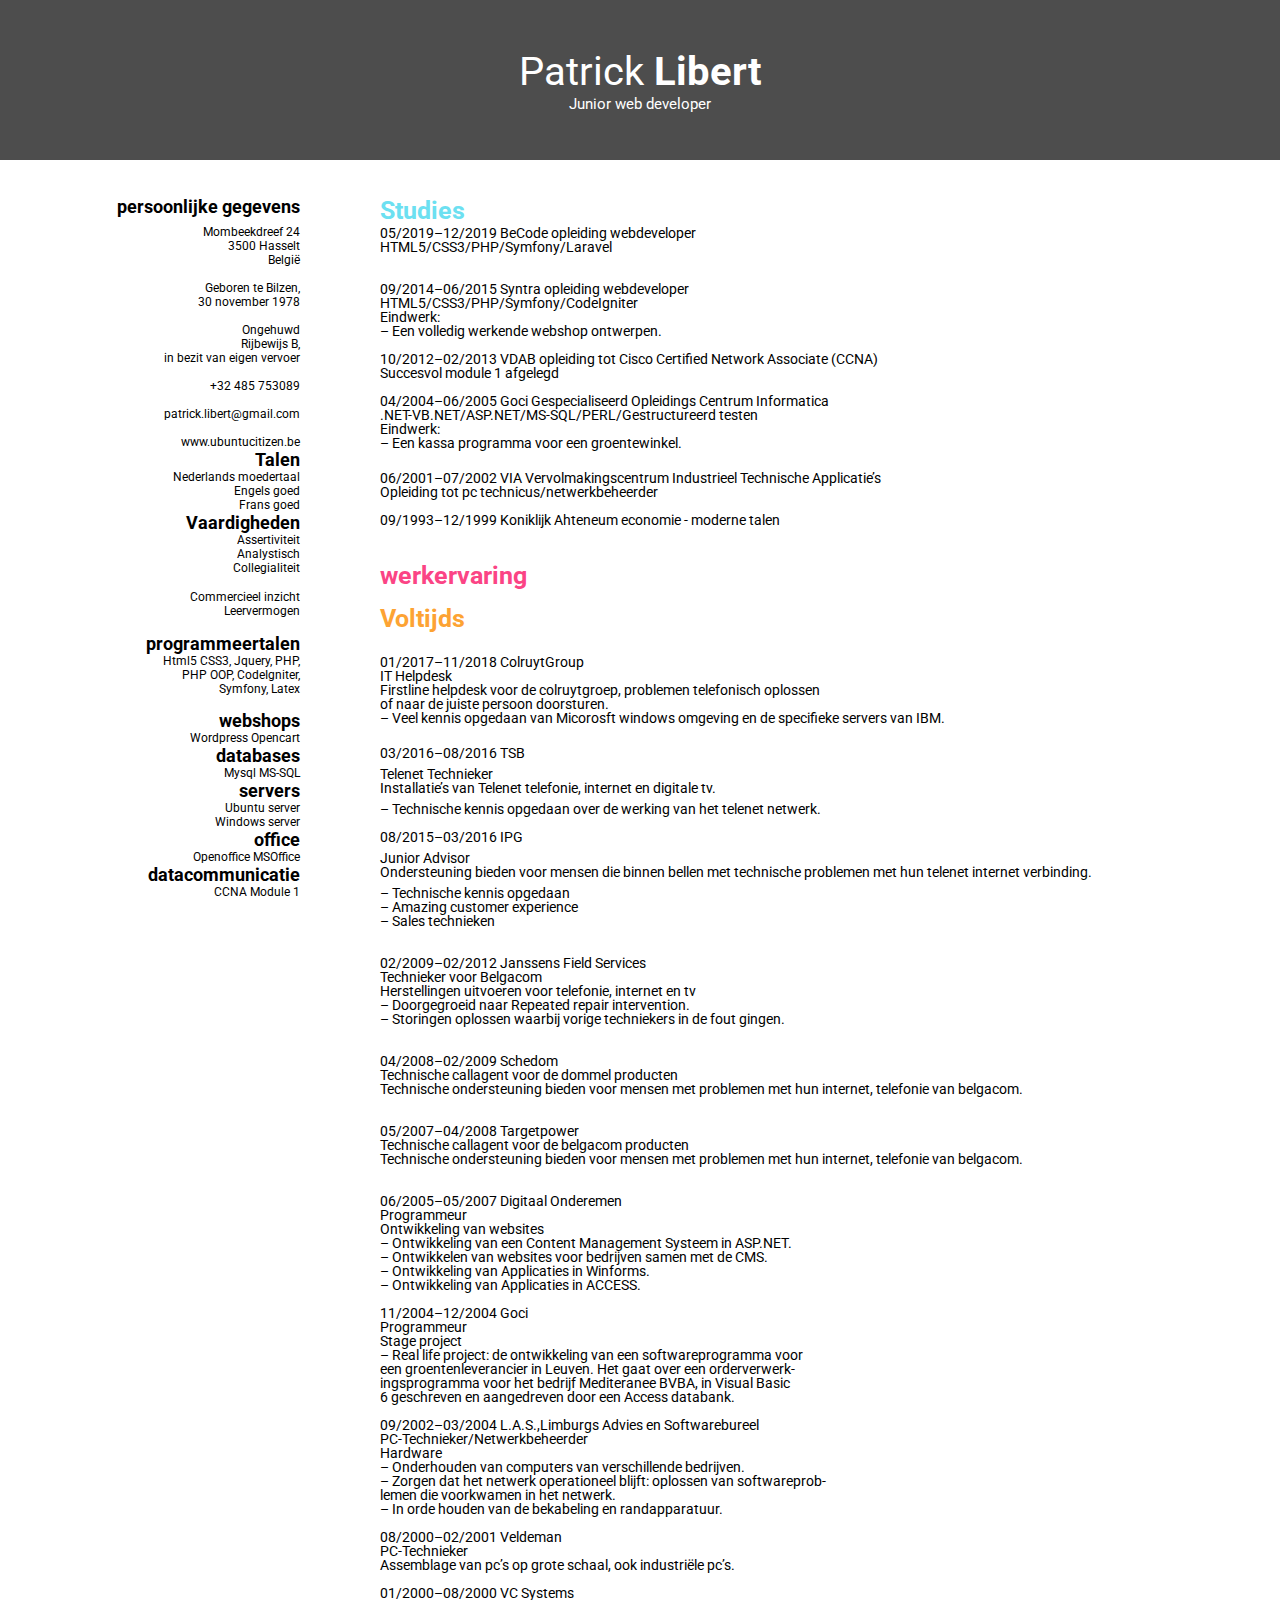
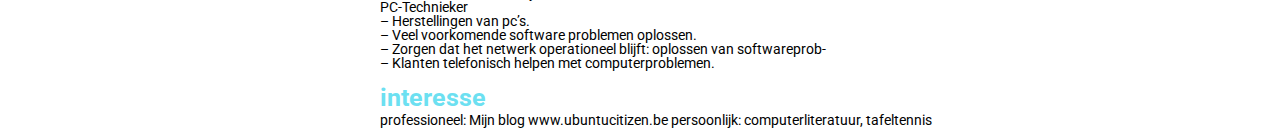
==== cv.html @ faba5cb1 "version1" ====
<!DOCTYPE html>
<html lang="en">
<head>
    <meta charset="UTF-8">
    <meta name="viewport" content="width=device-width, initial-scale=1.0">
    <link rel="stylesheet" media="screen" href="cv.css">
    <title>CV</title>
</head>
<body>
    <header>
       <div class="namee">Patrick <span class="firstnamee">Libert</span></div>
       <div class="jobtitel">Junior web developer</div>
    </header> 
    <br><br>
    <div class="maingrid">
        <div class="persoonlijk">persoonlijke gegevens</div><div class="studies">Studies</div>
        <div class="gegevens">Mombeekdreef 24</div><div class="studiegegevens">05/2019–12/2019 BeCode opleiding webdeveloper</div>
        <div class="gegevens">3500 Hasselt</div><div class="studiegegevens">HTML5/CSS3/PHP/Symfony/Laravel</div>
        <div class="gegevens">België</div><div class="studiegegevens"></div>
        <div class="gegevens"></div><div class="studiegegevens"></div>
        <div class="gegevens">Geboren te Bilzen,</div><div class="studiegegevens">09/2014–06/2015 Syntra opleiding webdeveloper</div>
        <div class="gegevens">30 november 1978</div><div class="studiegegevens">HTML5/CSS3/PHP/Symfony/CodeIgniter</div>
        <div class="gegevens"></div><div class="studiegegevens">Eindwerk:</div>
        <div class="gegevens">Ongehuwd</div><div class="studiegegevens">– Een volledig werkende webshop ontwerpen.</div>
        <div class="gegevens">Rijbewijs B,</div><div class="studiegegevens"></div>
        <div class="gegevens">in bezit van eigen vervoer</div><div class="studiegegevens">10/2012–02/2013 VDAB opleiding tot Cisco Certified Network Associate (CCNA)</div>
        <div class="gegevens"></div><div class="studiegegevens">Succesvol module 1 afgelegd</div>
        <div class="gegevens">+32 485 753089</div><div class="studiegegevens"></div>
        <div class="gegevens"></div><div class="studiegegevens">04/2004–06/2005 Goci Gespecialiseerd Opleidings Centrum Informatica</div>
        <div class="gegevens">patrick.libert@gmail.com</div><div class="studiegegevens">.NET-VB.NET/ASP.NET/MS-SQL/PERL/Gestructureerd testen</div>
        <div class="gegevens"></div><div class="studiegegevens">Eindwerk:</div>
        <div class="gegevens">www.ubuntucitizen.be</div><div class="studiegegevens">– Een kassa programma voor een groentewinkel.</div>
        <div class="persoonlijk">Talen</div><div class="studiegegevens"></div>
        <div class="gegevens">Nederlands moedertaal</div><div class="studiegegevens">06/2001–07/2002 VIA Vervolmakingscentrum Industrieel Technische Applicatie’s</div>
        <div class="gegevens">Engels goed</div><div class="studiegegevens">Opleiding tot pc technicus/netwerkbeheerder</div>
        <div class="gegevens">Frans goed</div><div class="studiegegevens"></div>
        <div class="persoonlijk">Vaardigheden</div><div class="studiegegevens">09/1993–12/1999 Koniklijk Ahteneum economie - moderne talen</div>
        <div class="gegevens">Assertiviteit</div><div class="studiegegevens"></div>
        <div class="gegevens">Analystisch</div><div class="studiegegevens"></div>
        <div class="gegevens">Collegialiteit</div><div class="werk">werkervaring</div>
        <div class="gegevens">Commercieel inzicht</div><div class="studiegegevens"></div>
        <div class="gegevens">Leervermogen</div><div class="voltijds">Voltijds</div>
        <div class="persoonlijk">programmeertalen</div><div class="studiegegevens"></div>
        <div class="gegevens">Html5 CSS3, Jquery, PHP,</div><div class="studiegegevens">01/2017–11/2018 ColruytGroup</div>
        <div class="gegevens">PHP OOP, CodeIgniter,</div><div class="studiegegevens">IT Helpdesk</div>
        <div class="gegevens">Symfony, Latex</div><div class="studiegegevens">Firstline helpdesk voor de colruytgroep, problemen telefonisch oplossen</div>
        <div class="gegevens"></div><div class="studiegegevens">of naar de juiste persoon doorsturen.</div>
        <div class="persoonlijk">webshops</div><div class="studiegegevens">– Veel kennis opgedaan van Micorosft windows omgeving en de specifieke servers van IBM.</div>
        <div class="gegevens">Wordpress Opencart</div><div class="studiegegevens"></div>
        <div class="persoonlijk">databases</div><div class="studiegegevens">03/2016–08/2016 TSB</div>
        <div class="gegevens">Mysql MS-SQL</div><div class="studiegegevens">Telenet Technieker</div>
        <div class="persoonlijk">servers</div><div class="studiegegevens">Installatie’s van Telenet telefonie, internet en digitale tv.</div>
        <div class="gegevens">Ubuntu server</div><div class="studiegegevens">– Technische kennis opgedaan over de werking van het telenet netwerk.</div>
        <div class="gegevens">Windows server</div><div class="studiegegevens"></div>
        <div class="persoonlijk">office</div><div class="studiegegevens">08/2015–03/2016 IPG</div>
        <div class="gegevens">Openoffice MSOffice</div><div class="studiegegevens">Junior Advisor</div>
        <div class="persoonlijk">datacommunicatie</div><div class="studiegegevens">Ondersteuning bieden voor mensen die binnen bellen met technische problemen met hun telenet internet verbinding.</div>
        <div class="gegevens">CCNA Module 1</div><div class="studiegegevens">– Technische kennis opgedaan</div>
        <div class="gegevens"></div><div class="studiegegevens">– Amazing customer experience</div>
        <div class="gegevens"></div><div class="studiegegevens">– Sales technieken</div>
        <div class="gegevens"></div><div class="studiegegevens"></div>
        <div class="gegevens"></div><div class="studiegegevens"></div>
        <div class="gegevens"></div><div class="studiegegevens">02/2009–02/2012 Janssens Field Services</div>
        <div class="gegevens"></div><div class="studiegegevens">Technieker voor Belgacom</div>
        <div class="gegevens"></div><div class="studiegegevens">Herstellingen uitvoeren voor telefonie, internet en tv</div>
        <div class="gegevens"></div><div class="studiegegevens">– Doorgegroeid naar Repeated repair intervention.</div>
        <div class="gegevens"></div><div class="studiegegevens">– Storingen oplossen waarbij vorige techniekers in de fout gingen.</div>
        <div class="gegevens"></div><div class="studiegegevens"></div>
        <div class="gegevens"></div><div class="studiegegevens"></div>
        <div class="gegevens"></div><div class="studiegegevens">04/2008–02/2009 Schedom</div>
        <div class="gegevens"></div><div class="studiegegevens">Technische callagent voor de dommel producten</div>
        <div class="gegevens"></div><div class="studiegegevens">Technische ondersteuning bieden voor mensen met problemen met hun internet, telefonie van belgacom.</div>
        <div class="gegevens"></div><div class="studiegegevens"></div>
        <div class="gegevens"></div><div class="studiegegevens"></div>
        <div class="gegevens"></div><div class="studiegegevens">05/2007–04/2008 Targetpower</div>
        <div class="gegevens"></div><div class="studiegegevens">Technische callagent voor de belgacom producten</div>
        <div class="gegevens"></div><div class="studiegegevens">Technische ondersteuning bieden voor mensen met problemen met hun internet, telefonie van belgacom.</div>
        <div class="gegevens"></div><div class="studiegegevens"></div>
        <div class="gegevens"></div><div class="studiegegevens"></div>
        <div class="gegevens"></div><div class="studiegegevens">06/2005–05/2007 Digitaal Onderemen</div>
        <div class="gegevens"></div><div class="studiegegevens">Programmeur</div>
        <div class="gegevens"></div><div class="studiegegevens">Ontwikkeling van websites</div>
        <div class="gegevens"></div><div class="studiegegevens">– Ontwikkeling van een Content Management Systeem in ASP.NET.</div>
        <div class="gegevens"></div><div class="studiegegevens">– Ontwikkelen van websites voor bedrijven samen met de CMS.</div>
        <div class="gegevens"></div><div class="studiegegevens">– Ontwikkeling van Applicaties in Winforms.</div>

        <div class="gegevens"></div><div class="studiegegevens">– Ontwikkeling van Applicaties in ACCESS.</div>
        <div class="gegevens"></div><div class="studiegegevens"></div>
        <div class="gegevens"></div><div class="studiegegevens">11/2004–12/2004 Goci</div>
        <div class="gegevens"></div><div class="studiegegevens">Programmeur</div>
        <div class="gegevens"></div><div class="studiegegevens">Stage project</div>
        <div class="gegevens"></div><div class="studiegegevens">– Real life project: de ontwikkeling van een softwareprogramma voor</div>
        <div class="gegevens"></div><div class="studiegegevens">een groentenleverancier in Leuven. Het gaat over een orderverwerk-</div>
        <div class="gegevens"></div><div class="studiegegevens">ingsprogramma voor het bedrijf Mediteranee BVBA, in Visual Basic</div>
        <div class="gegevens"></div><div class="studiegegevens">6 geschreven en aangedreven door een Access databank.</div>
        <div class="gegevens"></div><div class="studiegegevens"></div>
        <div class="gegevens"></div><div class="studiegegevens">09/2002–03/2004 L.A.S.,Limburgs Advies en Softwarebureel</div>
        <div class="gegevens"></div><div class="studiegegevens">PC-Technieker/Netwerkbeheerder</div>

        <div class="gegevens"></div><div class="studiegegevens">Hardware</div>
        <div class="gegevens"></div><div class="studiegegevens">– Onderhouden van computers van verschillende bedrijven.</div>
        <div class="gegevens"></div><div class="studiegegevens">– Zorgen dat het netwerk operationeel blijft: oplossen van softwareprob-</div>
        <div class="gegevens"></div><div class="studiegegevens">lemen die voorkwamen in het netwerk.</div>
        <div class="gegevens"></div><div class="studiegegevens">– In orde houden van de bekabeling en randapparatuur.</div>
        <div class="gegevens"></div><div class="studiegegevens"></div>
        <div class="gegevens"></div><div class="studiegegevens">08/2000–02/2001 Veldeman</div>
        <div class="gegevens"></div><div class="studiegegevens">PC-Technieker</div>
        <div class="gegevens"></div><div class="studiegegevens">Assemblage van pc’s op grote schaal, ook industriële pc’s.</div>
        <div class="gegevens"></div><div class="studiegegevens"></div>
        <div class="gegevens"></div><div class="studiegegevens">01/2000–08/2000 VC Systems</div>
        <div class="gegevens"></div><div class="studiegegevens">PC-Technieker</div>

        <div class="gegevens"></div><div class="studiegegevens">– Herstellingen van pc’s.</div>
        <div class="gegevens"></div><div class="studiegegevens">– Veel voorkomende software problemen oplossen.</div>
        <div class="gegevens"></div><div class="studiegegevens">– Zorgen dat het netwerk operationeel blijft: oplossen van softwareprob-</div>
        <div class="gegevens"></div><div class="studiegegevens">– Klanten telefonisch helpen met computerproblemen.</div>
        <div class="gegevens"></div><div class="studiegegevens"></div>
        <div class="gegevens"></div><div class="studies">interesse</div>
        <div class="gegevens"></div><div class="studiegegevens">professioneel: Mijn blog www.ubuntucitizen.be persoonlijk: computerliteratuur, tafeltennis</div>
        


    </div>   

</body>
</html>
---- cv.css ----
@import url("https://fonts.googleapis.com/css?family=Roboto&display=swap");

body {
    margin: 0px;
    padding: 0px;
   
}

header {
    height: 160px;
    width: 100%;
    background-color: #4D4D4D;
    display:flex;
    align-items: center; /* Vertical center alignment */
    justify-content: center; /* Horizontal center alignment */
    flex-flow: column wrap;
}

.namee {
    font-family: 'Roboto', sans-serif;
    font-size: 40px;
    color: white;
    
}

.firstnamee {
    font-weight: bold;
}

.jobtitel {
    font-family: 'Roboto', sans-serif;
    font-size: 15px;
    color: white;
}

.maingrid {
    display: flex;
    flex-direction: row column;
    flex-wrap: wrap;
    
    
    border-color: black;
    justify-content: space-between;

}


.persoonlijk {
    font-family: 'Roboto', sans-serif;
    font-weight: bold;
    font-size: 18px;
    text-align: right;
    width: 300px;
}

.studies {
    font-family: 'Roboto', sans-serif;
    width: 900px;
    font-weight: bold;
    font-size: 25px;
    justify-content: left;
    color: #6CE0F1;
    

}

.werk {
    font-family: 'Roboto', sans-serif;
    width: 900px;
    font-weight: bold;
    font-size: 25px;
    justify-content: left;
    color: #FB4485;
    

}



.voltijds {
    font-family: 'Roboto', sans-serif;
    width: 900px;
    font-weight: bold;
    font-size: 25px;
    justify-content: left;
    color:#FDA333;
}




.gegevens {
    font-family: 'Roboto', sans-serif;
    font-size: 12px;
    text-align: right;
    width: 300px;
}

.studiegegevens {
    font-family: 'Roboto', sans-serif;
    font-size: 14px;
    text-align: left;
    width: 900px;
    height: 14px;
}
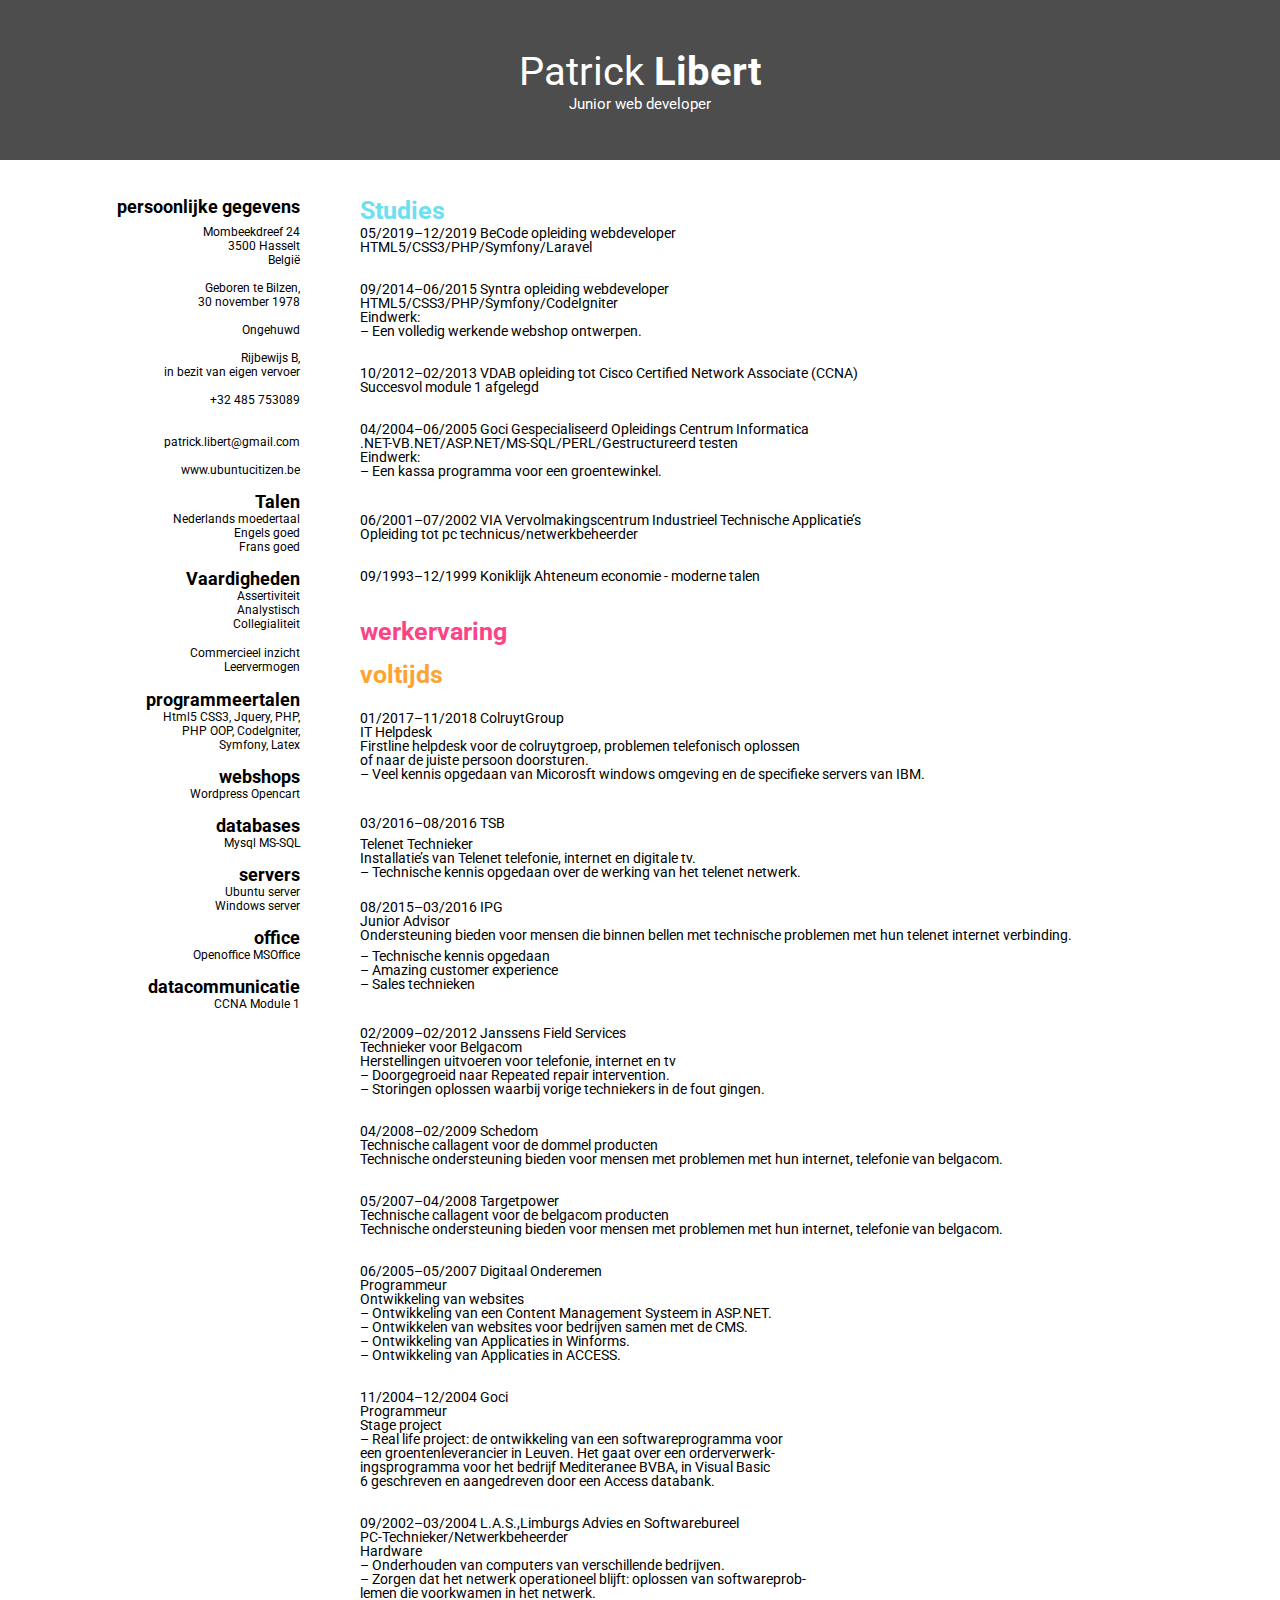
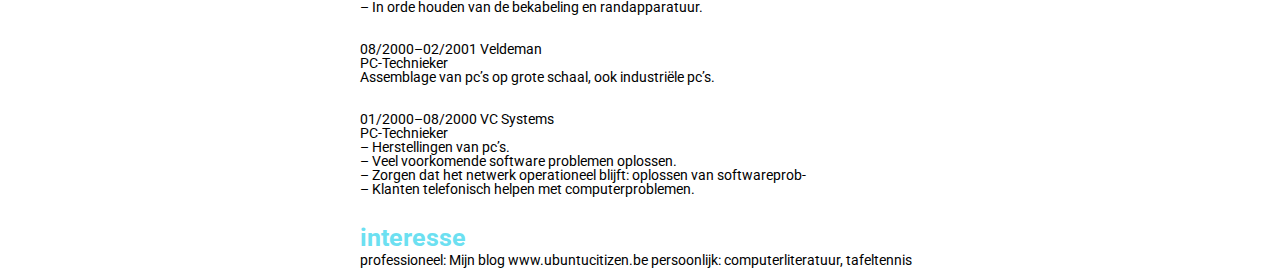
==== commit b2d4b629: "version2" ====
--- a/cv.html
+++ b/cv.html
@@ -13,6 +13,7 @@
     </header> 
     <br><br>
     <div class="maingrid">
+       <div class="gridinsideflex">
         <div class="persoonlijk">persoonlijke gegevens</div><div class="studies">Studies</div>
         <div class="gegevens">Mombeekdreef 24</div><div class="studiegegevens">05/2019–12/2019 BeCode opleiding webdeveloper</div>
         <div class="gegevens">3500 Hasselt</div><div class="studiegegevens">HTML5/CSS3/PHP/Symfony/Laravel</div>
@@ -22,24 +23,28 @@
         <div class="gegevens">30 november 1978</div><div class="studiegegevens">HTML5/CSS3/PHP/Symfony/CodeIgniter</div>
         <div class="gegevens"></div><div class="studiegegevens">Eindwerk:</div>
         <div class="gegevens">Ongehuwd</div><div class="studiegegevens">– Een volledig werkende webshop ontwerpen.</div>
+        <div class="gegevens"></div><div class="studiegegevens"></div>
         <div class="gegevens">Rijbewijs B,</div><div class="studiegegevens"></div>
         <div class="gegevens">in bezit van eigen vervoer</div><div class="studiegegevens">10/2012–02/2013 VDAB opleiding tot Cisco Certified Network Associate (CCNA)</div>
         <div class="gegevens"></div><div class="studiegegevens">Succesvol module 1 afgelegd</div>
         <div class="gegevens">+32 485 753089</div><div class="studiegegevens"></div>
+        <div class="flexxendgegevens"></div><div class="studiegegevens"></div>
         <div class="gegevens"></div><div class="studiegegevens">04/2004–06/2005 Goci Gespecialiseerd Opleidings Centrum Informatica</div>
         <div class="gegevens">patrick.libert@gmail.com</div><div class="studiegegevens">.NET-VB.NET/ASP.NET/MS-SQL/PERL/Gestructureerd testen</div>
         <div class="gegevens"></div><div class="studiegegevens">Eindwerk:</div>
         <div class="gegevens">www.ubuntucitizen.be</div><div class="studiegegevens">– Een kassa programma voor een groentewinkel.</div>
+        <div class="gegevens"></div><div class="studiegegevens"></div>
         <div class="persoonlijk">Talen</div><div class="studiegegevens"></div>
         <div class="gegevens">Nederlands moedertaal</div><div class="studiegegevens">06/2001–07/2002 VIA Vervolmakingscentrum Industrieel Technische Applicatie’s</div>
         <div class="gegevens">Engels goed</div><div class="studiegegevens">Opleiding tot pc technicus/netwerkbeheerder</div>
         <div class="gegevens">Frans goed</div><div class="studiegegevens"></div>
+        <div class="gegevens"></div><div class="studiegegevens"></div>
         <div class="persoonlijk">Vaardigheden</div><div class="studiegegevens">09/1993–12/1999 Koniklijk Ahteneum economie - moderne talen</div>
         <div class="gegevens">Assertiviteit</div><div class="studiegegevens"></div>
         <div class="gegevens">Analystisch</div><div class="studiegegevens"></div>
         <div class="gegevens">Collegialiteit</div><div class="werk">werkervaring</div>
         <div class="gegevens">Commercieel inzicht</div><div class="studiegegevens"></div>
-        <div class="gegevens">Leervermogen</div><div class="voltijds">Voltijds</div>
+        <div class="gegevens">Leervermogen</div><div class="voltijds">voltijds</div>
         <div class="persoonlijk">programmeertalen</div><div class="studiegegevens"></div>
         <div class="gegevens">Html5 CSS3, Jquery, PHP,</div><div class="studiegegevens">01/2017–11/2018 ColruytGroup</div>
         <div class="gegevens">PHP OOP, CodeIgniter,</div><div class="studiegegevens">IT Helpdesk</div>
@@ -47,18 +52,19 @@
         <div class="gegevens"></div><div class="studiegegevens">of naar de juiste persoon doorsturen.</div>
         <div class="persoonlijk">webshops</div><div class="studiegegevens">– Veel kennis opgedaan van Micorosft windows omgeving en de specifieke servers van IBM.</div>
         <div class="gegevens">Wordpress Opencart</div><div class="studiegegevens"></div>
+        <div class="gegevens"></div><div class="studiegegevens"></div>
         <div class="persoonlijk">databases</div><div class="studiegegevens">03/2016–08/2016 TSB</div>
         <div class="gegevens">Mysql MS-SQL</div><div class="studiegegevens">Telenet Technieker</div>
-        <div class="persoonlijk">servers</div><div class="studiegegevens">Installatie’s van Telenet telefonie, internet en digitale tv.</div>
-        <div class="gegevens">Ubuntu server</div><div class="studiegegevens">– Technische kennis opgedaan over de werking van het telenet netwerk.</div>
-        <div class="gegevens">Windows server</div><div class="studiegegevens"></div>
-        <div class="persoonlijk">office</div><div class="studiegegevens">08/2015–03/2016 IPG</div>
-        <div class="gegevens">Openoffice MSOffice</div><div class="studiegegevens">Junior Advisor</div>
-        <div class="persoonlijk">datacommunicatie</div><div class="studiegegevens">Ondersteuning bieden voor mensen die binnen bellen met technische problemen met hun telenet internet verbinding.</div>
-        <div class="gegevens">CCNA Module 1</div><div class="studiegegevens">– Technische kennis opgedaan</div>
+        <div class="gegevens"></div><div class="studiegegevens">Installatie’s van Telenet telefonie, internet en digitale tv.</div>
+        <div class="persoonlijk">servers</div><div class="studiegegevens">– Technische kennis opgedaan over de werking van het telenet netwerk.</div>
+        <div class="gegevens">Ubuntu server</div><div class="studiegegevens"></div>
+        <div class="gegevens">Windows server</div><div class="studiegegevens">08/2015–03/2016 IPG</div>
+        <div class="gegevens"></div><div class="studiegegevens">Junior Advisor</div>
+        <div class="persoonlijk">office</div><div class="studiegegevens">Ondersteuning bieden voor mensen die binnen bellen met technische problemen met hun telenet internet verbinding.</div>
+        <div class="gegevens">Openoffice MSOffice</div><div class="studiegegevens">– Technische kennis opgedaan</div>
         <div class="gegevens"></div><div class="studiegegevens">– Amazing customer experience</div>
-        <div class="gegevens"></div><div class="studiegegevens">– Sales technieken</div>
-        <div class="gegevens"></div><div class="studiegegevens"></div>
+        <div class="persoonlijk">datacommunicatie</div><div class="studiegegevens">– Sales technieken</div>
+        <div class="gegevens">CCNA Module 1</div><div class="studiegegevens"></div>
         <div class="gegevens"></div><div class="studiegegevens"></div>
         <div class="gegevens"></div><div class="studiegegevens">02/2009–02/2012 Janssens Field Services</div>
         <div class="gegevens"></div><div class="studiegegevens">Technieker voor Belgacom</div>
@@ -70,6 +76,7 @@
         <div class="gegevens"></div><div class="studiegegevens">04/2008–02/2009 Schedom</div>
         <div class="gegevens"></div><div class="studiegegevens">Technische callagent voor de dommel producten</div>
         <div class="gegevens"></div><div class="studiegegevens">Technische ondersteuning bieden voor mensen met problemen met hun internet, telefonie van belgacom.</div>
+       
         <div class="gegevens"></div><div class="studiegegevens"></div>
         <div class="gegevens"></div><div class="studiegegevens"></div>
         <div class="gegevens"></div><div class="studiegegevens">05/2007–04/2008 Targetpower</div>
@@ -86,6 +93,7 @@
 
         <div class="gegevens"></div><div class="studiegegevens">– Ontwikkeling van Applicaties in ACCESS.</div>
         <div class="gegevens"></div><div class="studiegegevens"></div>
+        <div class="gegevens"></div><div class="studiegegevens"></div>
         <div class="gegevens"></div><div class="studiegegevens">11/2004–12/2004 Goci</div>
         <div class="gegevens"></div><div class="studiegegevens">Programmeur</div>
         <div class="gegevens"></div><div class="studiegegevens">Stage project</div>
@@ -93,6 +101,7 @@
         <div class="gegevens"></div><div class="studiegegevens">een groentenleverancier in Leuven. Het gaat over een orderverwerk-</div>
         <div class="gegevens"></div><div class="studiegegevens">ingsprogramma voor het bedrijf Mediteranee BVBA, in Visual Basic</div>
         <div class="gegevens"></div><div class="studiegegevens">6 geschreven en aangedreven door een Access databank.</div>
+        <div class="gegevens"></div><div class="studiegegevens"></div>
         <div class="gegevens"></div><div class="studiegegevens"></div>
         <div class="gegevens"></div><div class="studiegegevens">09/2002–03/2004 L.A.S.,Limburgs Advies en Softwarebureel</div>
         <div class="gegevens"></div><div class="studiegegevens">PC-Technieker/Netwerkbeheerder</div>
@@ -103,9 +112,11 @@
         <div class="gegevens"></div><div class="studiegegevens">lemen die voorkwamen in het netwerk.</div>
         <div class="gegevens"></div><div class="studiegegevens">– In orde houden van de bekabeling en randapparatuur.</div>
         <div class="gegevens"></div><div class="studiegegevens"></div>
+        <div class="gegevens"></div><div class="studiegegevens"></div>
         <div class="gegevens"></div><div class="studiegegevens">08/2000–02/2001 Veldeman</div>
         <div class="gegevens"></div><div class="studiegegevens">PC-Technieker</div>
         <div class="gegevens"></div><div class="studiegegevens">Assemblage van pc’s op grote schaal, ook industriële pc’s.</div>
+        <div class="gegevens"></div><div class="studiegegevens"></div>
         <div class="gegevens"></div><div class="studiegegevens"></div>
         <div class="gegevens"></div><div class="studiegegevens">01/2000–08/2000 VC Systems</div>
         <div class="gegevens"></div><div class="studiegegevens">PC-Technieker</div>
@@ -115,11 +126,12 @@
         <div class="gegevens"></div><div class="studiegegevens">– Zorgen dat het netwerk operationeel blijft: oplossen van softwareprob-</div>
         <div class="gegevens"></div><div class="studiegegevens">– Klanten telefonisch helpen met computerproblemen.</div>
         <div class="gegevens"></div><div class="studiegegevens"></div>
+        <div class="gegevens"></div><div class="studiegegevens"></div>
         <div class="gegevens"></div><div class="studies">interesse</div>
         <div class="gegevens"></div><div class="studiegegevens">professioneel: Mijn blog www.ubuntucitizen.be persoonlijk: computerliteratuur, tafeltennis</div>
-        
+        <div class="gegevens"></div><div class="studiegegevens"></div>
 
-
+      </div>
     </div>   
 
 </body>
--- a/cv.css
+++ b/cv.css
@@ -44,6 +44,12 @@
 
 }
 
+.gridinsideflex {
+    display: grid;
+    grid-template-columns: 30% 70%;
+  
+}
+
 
 .persoonlijk {
     font-family: 'Roboto', sans-serif;
@@ -51,6 +57,7 @@
     font-size: 18px;
     text-align: right;
     width: 300px;
+   
 }
 
 .studies {
@@ -71,7 +78,7 @@
     font-size: 25px;
     justify-content: left;
     color: #FB4485;
-    
+   
 
 }
 
@@ -84,6 +91,7 @@
     font-size: 25px;
     justify-content: left;
     color:#FDA333;
+    
 }
 
 
@@ -94,6 +102,7 @@
     font-size: 12px;
     text-align: right;
     width: 300px;
+    
 }
 
 .studiegegevens {
@@ -102,4 +111,20 @@
     text-align: left;
     width: 900px;
     height: 14px;
+   
+}
+
+
+.flexxendgegevens {
+    grid-row-start: 15;
+    grid-row-end: 18;
+   
+    width: 300px;
+    height: 0px;
+}
+
+.flexendstudiegegevens {
+    width: 900px;
+    
+
 }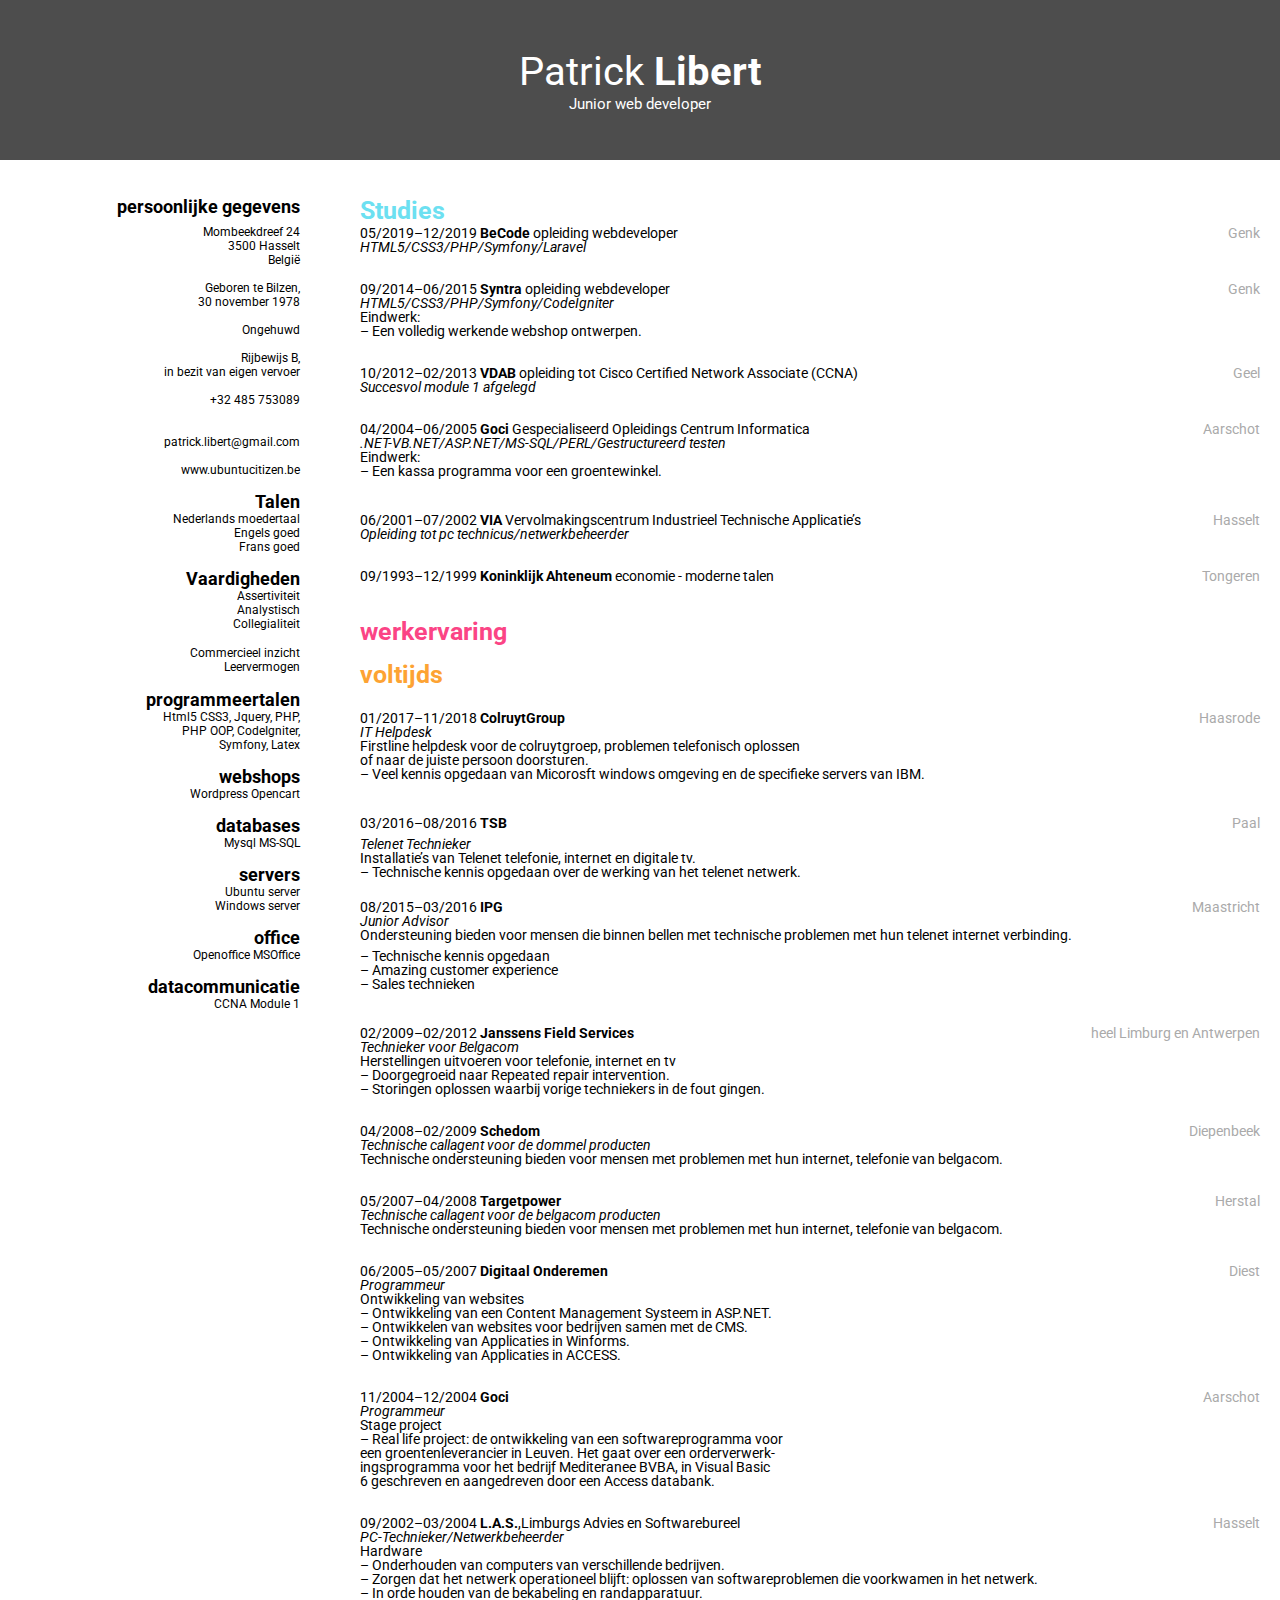
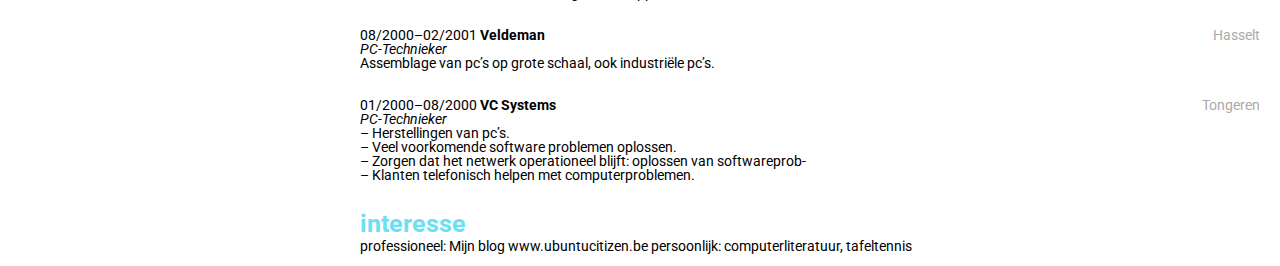
==== commit 2256dcf9: "version2" ====
--- a/cv.html
+++ b/cv.html
@@ -15,77 +15,77 @@
     <div class="maingrid">
        <div class="gridinsideflex">
         <div class="persoonlijk">persoonlijke gegevens</div><div class="studies">Studies</div>
-        <div class="gegevens">Mombeekdreef 24</div><div class="studiegegevens">05/2019–12/2019 BeCode opleiding webdeveloper</div>
-        <div class="gegevens">3500 Hasselt</div><div class="studiegegevens">HTML5/CSS3/PHP/Symfony/Laravel</div>
+        <div class="gegevens">Mombeekdreef 24</div><div class="studiegegevens"><span>05/2019–12/2019 <b>BeCode</b> opleiding webdeveloper</span><span class="locatie">Genk</span></div>
+        <div class="gegevens">3500 Hasselt</div><div class="studiegegevens"><i>HTML5/CSS3/PHP/Symfony/Laravel</i></div>
         <div class="gegevens">België</div><div class="studiegegevens"></div>
         <div class="gegevens"></div><div class="studiegegevens"></div>
-        <div class="gegevens">Geboren te Bilzen,</div><div class="studiegegevens">09/2014–06/2015 Syntra opleiding webdeveloper</div>
-        <div class="gegevens">30 november 1978</div><div class="studiegegevens">HTML5/CSS3/PHP/Symfony/CodeIgniter</div>
+        <div class="gegevens">Geboren te Bilzen,</div><div class="studiegegevens"><span>09/2014–06/2015 <b>Syntra</b> opleiding webdeveloper</span><span class="locatie">Genk</span></div>
+        <div class="gegevens">30 november 1978</div><div class="studiegegevens"><i>HTML5/CSS3/PHP/Symfony/CodeIgniter</i></div>
         <div class="gegevens"></div><div class="studiegegevens">Eindwerk:</div>
         <div class="gegevens">Ongehuwd</div><div class="studiegegevens">– Een volledig werkende webshop ontwerpen.</div>
         <div class="gegevens"></div><div class="studiegegevens"></div>
         <div class="gegevens">Rijbewijs B,</div><div class="studiegegevens"></div>
-        <div class="gegevens">in bezit van eigen vervoer</div><div class="studiegegevens">10/2012–02/2013 VDAB opleiding tot Cisco Certified Network Associate (CCNA)</div>
-        <div class="gegevens"></div><div class="studiegegevens">Succesvol module 1 afgelegd</div>
+        <div class="gegevens">in bezit van eigen vervoer</div><div class="studiegegevens"><span>10/2012–02/2013 <b>VDAB</b> opleiding tot Cisco Certified Network Associate (CCNA)</span><span class="locatie">Geel</span></div>
+        <div class="gegevens"></div><div class="studiegegevens"><i>Succesvol module 1 afgelegd</i></div>
         <div class="gegevens">+32 485 753089</div><div class="studiegegevens"></div>
         <div class="flexxendgegevens"></div><div class="studiegegevens"></div>
-        <div class="gegevens"></div><div class="studiegegevens">04/2004–06/2005 Goci Gespecialiseerd Opleidings Centrum Informatica</div>
-        <div class="gegevens">patrick.libert@gmail.com</div><div class="studiegegevens">.NET-VB.NET/ASP.NET/MS-SQL/PERL/Gestructureerd testen</div>
+        <div class="gegevens"></div><div class="studiegegevens"><span>04/2004–06/2005 <b>Goci</b> Gespecialiseerd Opleidings Centrum Informatica</span><span class="locatie">Aarschot</span></div>
+        <div class="gegevens">patrick.libert@gmail.com</div><div class="studiegegevens"><i>.NET-VB.NET/ASP.NET/MS-SQL/PERL/Gestructureerd testen</i></div>
         <div class="gegevens"></div><div class="studiegegevens">Eindwerk:</div>
         <div class="gegevens">www.ubuntucitizen.be</div><div class="studiegegevens">– Een kassa programma voor een groentewinkel.</div>
         <div class="gegevens"></div><div class="studiegegevens"></div>
         <div class="persoonlijk">Talen</div><div class="studiegegevens"></div>
-        <div class="gegevens">Nederlands moedertaal</div><div class="studiegegevens">06/2001–07/2002 VIA Vervolmakingscentrum Industrieel Technische Applicatie’s</div>
-        <div class="gegevens">Engels goed</div><div class="studiegegevens">Opleiding tot pc technicus/netwerkbeheerder</div>
+        <div class="gegevens">Nederlands moedertaal</div><div class="studiegegevens"><span>06/2001–07/2002 <b>VIA</b> Vervolmakingscentrum Industrieel Technische Applicatie’s</span><span class="locatie">Hasselt</span></div>
+        <div class="gegevens">Engels goed</div><div class="studiegegevens"><i>Opleiding tot pc technicus/netwerkbeheerder</i></div>
         <div class="gegevens">Frans goed</div><div class="studiegegevens"></div>
         <div class="gegevens"></div><div class="studiegegevens"></div>
-        <div class="persoonlijk">Vaardigheden</div><div class="studiegegevens">09/1993–12/1999 Koniklijk Ahteneum economie - moderne talen</div>
+        <div class="persoonlijk">Vaardigheden</div><div class="studiegegevens"><span>09/1993–12/1999 <b>Koninklijk Ahteneum</b> economie - moderne talen</span><span class="locatie">Tongeren</span></div>
         <div class="gegevens">Assertiviteit</div><div class="studiegegevens"></div>
         <div class="gegevens">Analystisch</div><div class="studiegegevens"></div>
         <div class="gegevens">Collegialiteit</div><div class="werk">werkervaring</div>
         <div class="gegevens">Commercieel inzicht</div><div class="studiegegevens"></div>
         <div class="gegevens">Leervermogen</div><div class="voltijds">voltijds</div>
         <div class="persoonlijk">programmeertalen</div><div class="studiegegevens"></div>
-        <div class="gegevens">Html5 CSS3, Jquery, PHP,</div><div class="studiegegevens">01/2017–11/2018 ColruytGroup</div>
-        <div class="gegevens">PHP OOP, CodeIgniter,</div><div class="studiegegevens">IT Helpdesk</div>
+        <div class="gegevens">Html5 CSS3, Jquery, PHP,</div><div class="studiegegevens"><span>01/2017–11/2018 <b>ColruytGroup</b></span><span class="locatie">Haasrode</span></div>
+        <div class="gegevens">PHP OOP, CodeIgniter,</div><div class="studiegegevens"><i>IT Helpdesk</i></div>
         <div class="gegevens">Symfony, Latex</div><div class="studiegegevens">Firstline helpdesk voor de colruytgroep, problemen telefonisch oplossen</div>
         <div class="gegevens"></div><div class="studiegegevens">of naar de juiste persoon doorsturen.</div>
         <div class="persoonlijk">webshops</div><div class="studiegegevens">– Veel kennis opgedaan van Micorosft windows omgeving en de specifieke servers van IBM.</div>
         <div class="gegevens">Wordpress Opencart</div><div class="studiegegevens"></div>
         <div class="gegevens"></div><div class="studiegegevens"></div>
-        <div class="persoonlijk">databases</div><div class="studiegegevens">03/2016–08/2016 TSB</div>
-        <div class="gegevens">Mysql MS-SQL</div><div class="studiegegevens">Telenet Technieker</div>
+        <div class="persoonlijk">databases</div><div class="studiegegevens"><span>03/2016–08/2016 <b>TSB</b></span><span class="locatie">Paal</span></div>
+        <div class="gegevens">Mysql MS-SQL</div><div class="studiegegevens"><i>Telenet Technieker</i></div>
         <div class="gegevens"></div><div class="studiegegevens">Installatie’s van Telenet telefonie, internet en digitale tv.</div>
         <div class="persoonlijk">servers</div><div class="studiegegevens">– Technische kennis opgedaan over de werking van het telenet netwerk.</div>
         <div class="gegevens">Ubuntu server</div><div class="studiegegevens"></div>
-        <div class="gegevens">Windows server</div><div class="studiegegevens">08/2015–03/2016 IPG</div>
-        <div class="gegevens"></div><div class="studiegegevens">Junior Advisor</div>
+        <div class="gegevens">Windows server</div><div class="studiegegevens"><span>08/2015–03/2016 <b>IPG</b></span><span class="locatie">Maastricht</span></div>
+        <div class="gegevens"></div><div class="studiegegevens"><i>Junior Advisor</i></div>
         <div class="persoonlijk">office</div><div class="studiegegevens">Ondersteuning bieden voor mensen die binnen bellen met technische problemen met hun telenet internet verbinding.</div>
         <div class="gegevens">Openoffice MSOffice</div><div class="studiegegevens">– Technische kennis opgedaan</div>
         <div class="gegevens"></div><div class="studiegegevens">– Amazing customer experience</div>
         <div class="persoonlijk">datacommunicatie</div><div class="studiegegevens">– Sales technieken</div>
         <div class="gegevens">CCNA Module 1</div><div class="studiegegevens"></div>
         <div class="gegevens"></div><div class="studiegegevens"></div>
-        <div class="gegevens"></div><div class="studiegegevens">02/2009–02/2012 Janssens Field Services</div>
-        <div class="gegevens"></div><div class="studiegegevens">Technieker voor Belgacom</div>
+        <div class="gegevens"></div><div class="studiegegevens"><span>02/2009–02/2012 <b>Janssens Field Services</b></span><span class="locatie">heel Limburg en Antwerpen</span></div>
+        <div class="gegevens"></div><div class="studiegegevens"><i>Technieker voor Belgacom</i></div>
         <div class="gegevens"></div><div class="studiegegevens">Herstellingen uitvoeren voor telefonie, internet en tv</div>
         <div class="gegevens"></div><div class="studiegegevens">– Doorgegroeid naar Repeated repair intervention.</div>
         <div class="gegevens"></div><div class="studiegegevens">– Storingen oplossen waarbij vorige techniekers in de fout gingen.</div>
         <div class="gegevens"></div><div class="studiegegevens"></div>
         <div class="gegevens"></div><div class="studiegegevens"></div>
-        <div class="gegevens"></div><div class="studiegegevens">04/2008–02/2009 Schedom</div>
-        <div class="gegevens"></div><div class="studiegegevens">Technische callagent voor de dommel producten</div>
+        <div class="gegevens"></div><div class="studiegegevens"><span>04/2008–02/2009 <b>Schedom</b></span><span class="locatie">Diepenbeek</span></div>
+        <div class="gegevens"></div><div class="studiegegevens"><i>Technische callagent voor de dommel producten</i></div>
         <div class="gegevens"></div><div class="studiegegevens">Technische ondersteuning bieden voor mensen met problemen met hun internet, telefonie van belgacom.</div>
        
         <div class="gegevens"></div><div class="studiegegevens"></div>
         <div class="gegevens"></div><div class="studiegegevens"></div>
-        <div class="gegevens"></div><div class="studiegegevens">05/2007–04/2008 Targetpower</div>
-        <div class="gegevens"></div><div class="studiegegevens">Technische callagent voor de belgacom producten</div>
+        <div class="gegevens"></div><div class="studiegegevens"><span>05/2007–04/2008 <b>Targetpower</b></span><span class="locatie">Herstal</span></div>
+        <div class="gegevens"></div><div class="studiegegevens"><i>Technische callagent voor de belgacom producten</i></div>
         <div class="gegevens"></div><div class="studiegegevens">Technische ondersteuning bieden voor mensen met problemen met hun internet, telefonie van belgacom.</div>
         <div class="gegevens"></div><div class="studiegegevens"></div>
         <div class="gegevens"></div><div class="studiegegevens"></div>
-        <div class="gegevens"></div><div class="studiegegevens">06/2005–05/2007 Digitaal Onderemen</div>
-        <div class="gegevens"></div><div class="studiegegevens">Programmeur</div>
+        <div class="gegevens"></div><div class="studiegegevens"><span>06/2005–05/2007 <b>Digitaal Onderemen</b></span><span class="locatie">Diest</span></div>
+        <div class="gegevens"></div><div class="studiegegevens"><i>Programmeur</i></div>
         <div class="gegevens"></div><div class="studiegegevens">Ontwikkeling van websites</div>
         <div class="gegevens"></div><div class="studiegegevens">– Ontwikkeling van een Content Management Systeem in ASP.NET.</div>
         <div class="gegevens"></div><div class="studiegegevens">– Ontwikkelen van websites voor bedrijven samen met de CMS.</div>
@@ -94,8 +94,8 @@
         <div class="gegevens"></div><div class="studiegegevens">– Ontwikkeling van Applicaties in ACCESS.</div>
         <div class="gegevens"></div><div class="studiegegevens"></div>
         <div class="gegevens"></div><div class="studiegegevens"></div>
-        <div class="gegevens"></div><div class="studiegegevens">11/2004–12/2004 Goci</div>
-        <div class="gegevens"></div><div class="studiegegevens">Programmeur</div>
+        <div class="gegevens"></div><div class="studiegegevens"><span>11/2004–12/2004 <b>Goci</b></span><span class="locatie">Aarschot</span></div>
+        <div class="gegevens"></div><div class="studiegegevens"><i>Programmeur</i></div>
         <div class="gegevens"></div><div class="studiegegevens">Stage project</div>
         <div class="gegevens"></div><div class="studiegegevens">– Real life project: de ontwikkeling van een softwareprogramma voor</div>
         <div class="gegevens"></div><div class="studiegegevens">een groentenleverancier in Leuven. Het gaat over een orderverwerk-</div>
@@ -103,23 +103,22 @@
         <div class="gegevens"></div><div class="studiegegevens">6 geschreven en aangedreven door een Access databank.</div>
         <div class="gegevens"></div><div class="studiegegevens"></div>
         <div class="gegevens"></div><div class="studiegegevens"></div>
-        <div class="gegevens"></div><div class="studiegegevens">09/2002–03/2004 L.A.S.,Limburgs Advies en Softwarebureel</div>
-        <div class="gegevens"></div><div class="studiegegevens">PC-Technieker/Netwerkbeheerder</div>
+        <div class="gegevens"></div><div class="studiegegevens"><span>09/2002–03/2004 <b>L.A.S.</b>,Limburgs Advies en Softwarebureel</span><span class="locatie">Hasselt</span></div>
+        <div class="gegevens"></div><div class="studiegegevens"><i>PC-Technieker/Netwerkbeheerder</i></div>
 
         <div class="gegevens"></div><div class="studiegegevens">Hardware</div>
         <div class="gegevens"></div><div class="studiegegevens">– Onderhouden van computers van verschillende bedrijven.</div>
-        <div class="gegevens"></div><div class="studiegegevens">– Zorgen dat het netwerk operationeel blijft: oplossen van softwareprob-</div>
-        <div class="gegevens"></div><div class="studiegegevens">lemen die voorkwamen in het netwerk.</div>
+        <div class="gegevens"></div><div class="studiegegevens">– Zorgen dat het netwerk operationeel blijft: oplossen van softwareproblemen die voorkwamen in het netwerk.</div>
         <div class="gegevens"></div><div class="studiegegevens">– In orde houden van de bekabeling en randapparatuur.</div>
         <div class="gegevens"></div><div class="studiegegevens"></div>
         <div class="gegevens"></div><div class="studiegegevens"></div>
-        <div class="gegevens"></div><div class="studiegegevens">08/2000–02/2001 Veldeman</div>
-        <div class="gegevens"></div><div class="studiegegevens">PC-Technieker</div>
+        <div class="gegevens"></div><div class="studiegegevens"><span>08/2000–02/2001 <b>Veldeman</b></span><span class="locatie">Hasselt</span></div>
+        <div class="gegevens"></div><div class="studiegegevens"><i>PC-Technieker</i></div>
         <div class="gegevens"></div><div class="studiegegevens">Assemblage van pc’s op grote schaal, ook industriële pc’s.</div>
         <div class="gegevens"></div><div class="studiegegevens"></div>
         <div class="gegevens"></div><div class="studiegegevens"></div>
-        <div class="gegevens"></div><div class="studiegegevens">01/2000–08/2000 VC Systems</div>
-        <div class="gegevens"></div><div class="studiegegevens">PC-Technieker</div>
+        <div class="gegevens"></div><div class="studiegegevens"><span>01/2000–08/2000 <b>VC Systems</b></span><span class="locatie">Tongeren</span></div>
+        <div class="gegevens"></div><div class="studiegegevens"><i>PC-Technieker</i></div>
 
         <div class="gegevens"></div><div class="studiegegevens">– Herstellingen van pc’s.</div>
         <div class="gegevens"></div><div class="studiegegevens">– Veel voorkomende software problemen oplossen.</div>
--- a/cv.css
+++ b/cv.css
@@ -106,11 +106,17 @@
 }
 
 .studiegegevens {
+    display: flex;
+    flex-direction: row;
     font-family: 'Roboto', sans-serif;
     font-size: 14px;
     text-align: left;
     width: 900px;
     height: 14px;
+   
+    justify-content: space-between;
+    
+    
    
 }
 
@@ -127,4 +133,14 @@
     width: 900px;
     
 
+}
+
+.locatie {
+  
+    text-align: right;
+    
+    color: #AAAAAA;
+    
+    justify-content: flex-end
+   
 }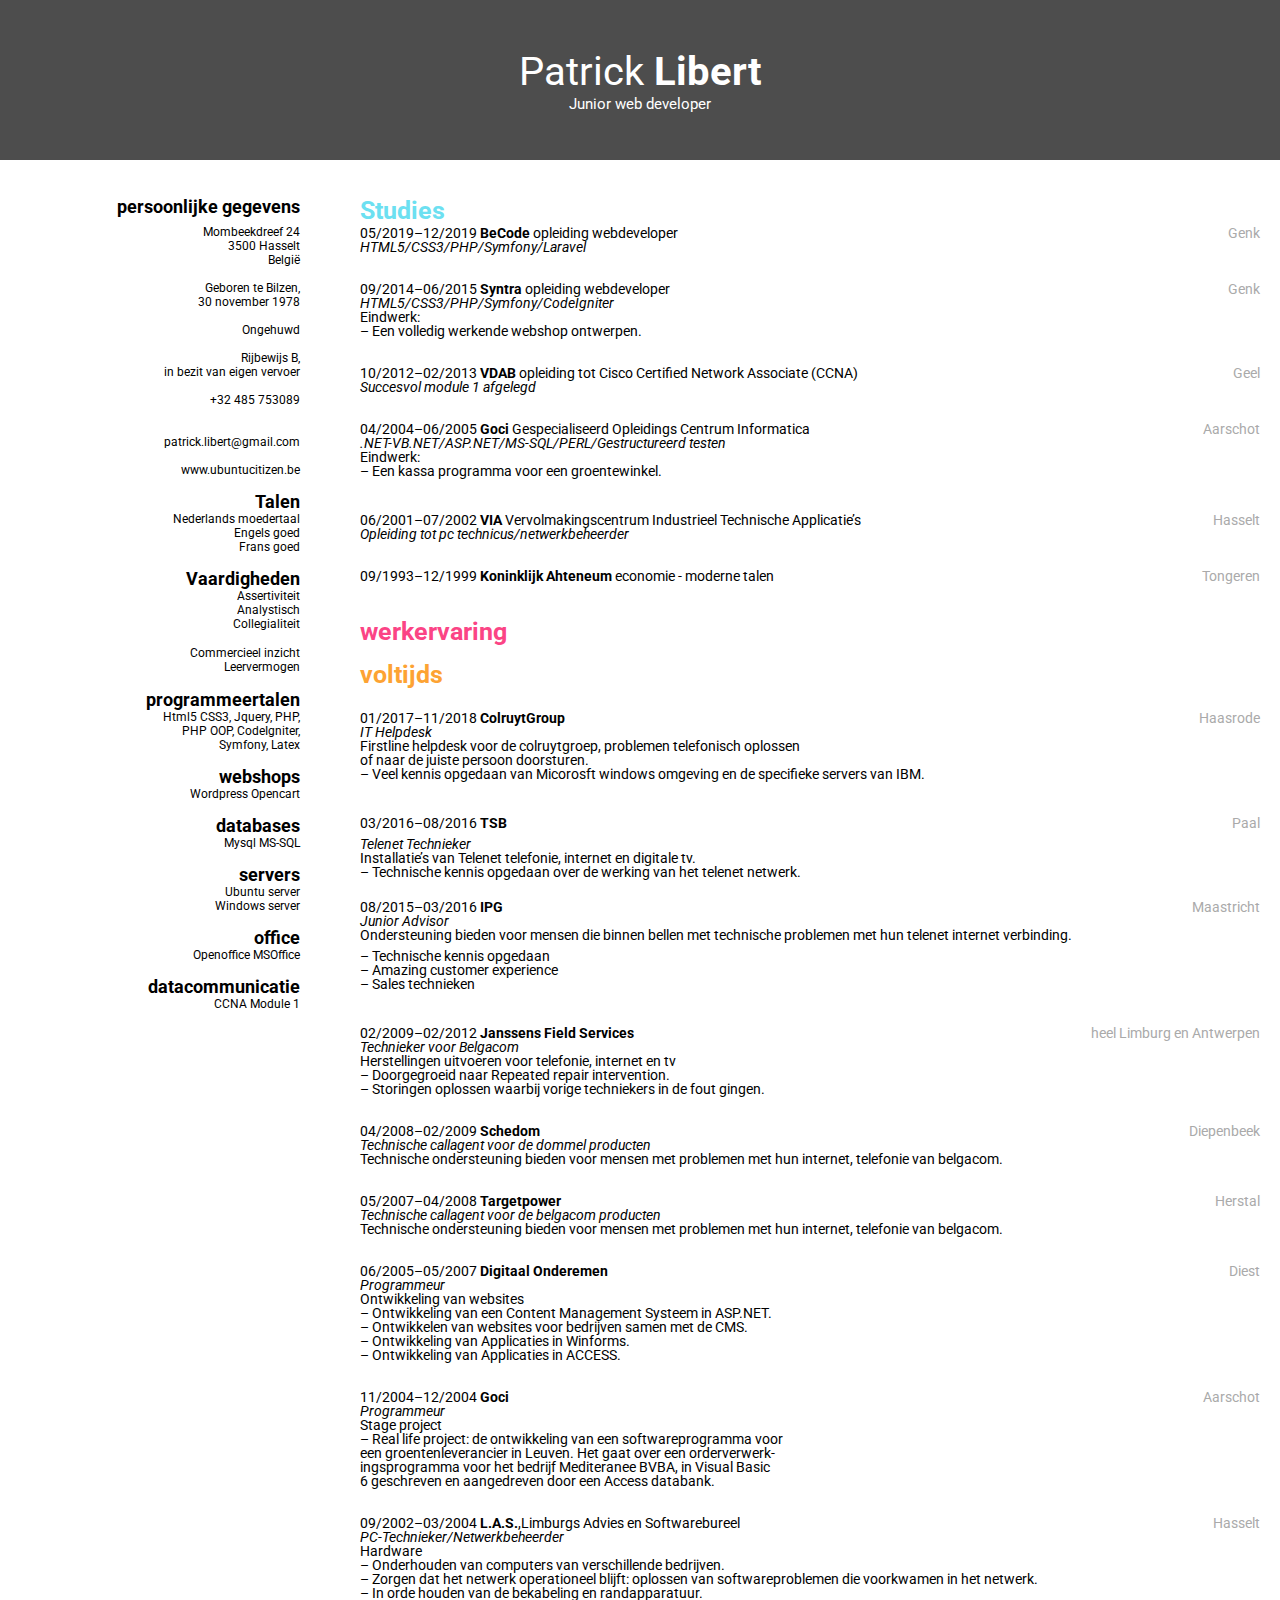
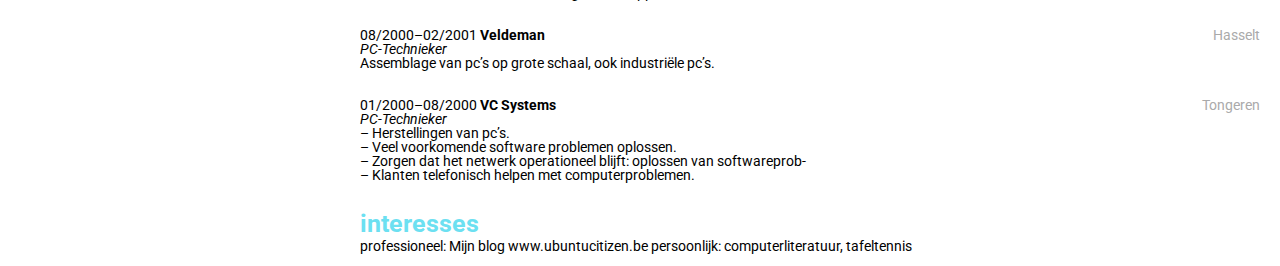
==== commit fdb83dc7: "finalversion" ====
--- a/cv.html
+++ b/cv.html
@@ -126,7 +126,7 @@
         <div class="gegevens"></div><div class="studiegegevens">– Klanten telefonisch helpen met computerproblemen.</div>
         <div class="gegevens"></div><div class="studiegegevens"></div>
         <div class="gegevens"></div><div class="studiegegevens"></div>
-        <div class="gegevens"></div><div class="studies">interesse</div>
+        <div class="gegevens"></div><div class="studies">interesses</div>
         <div class="gegevens"></div><div class="studiegegevens">professioneel: Mijn blog www.ubuntucitizen.be persoonlijk: computerliteratuur, tafeltennis</div>
         <div class="gegevens"></div><div class="studiegegevens"></div>
 
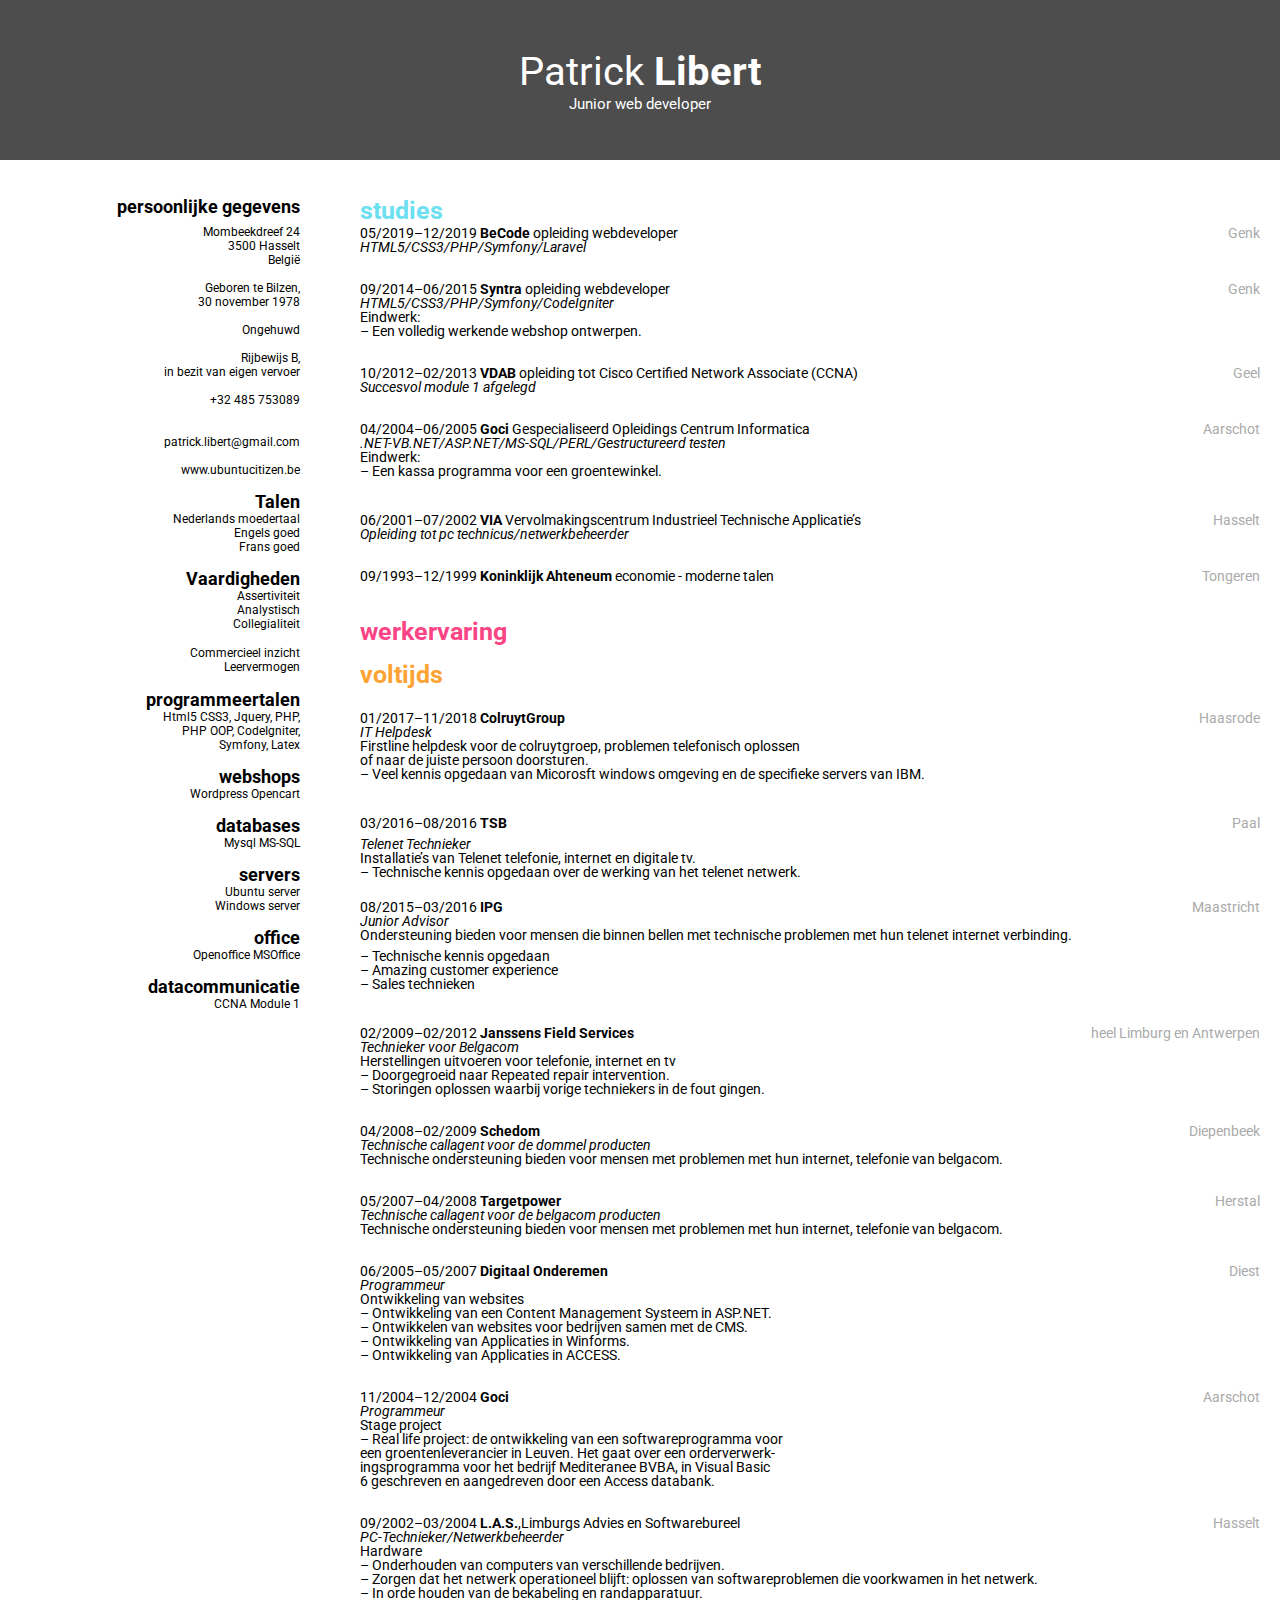
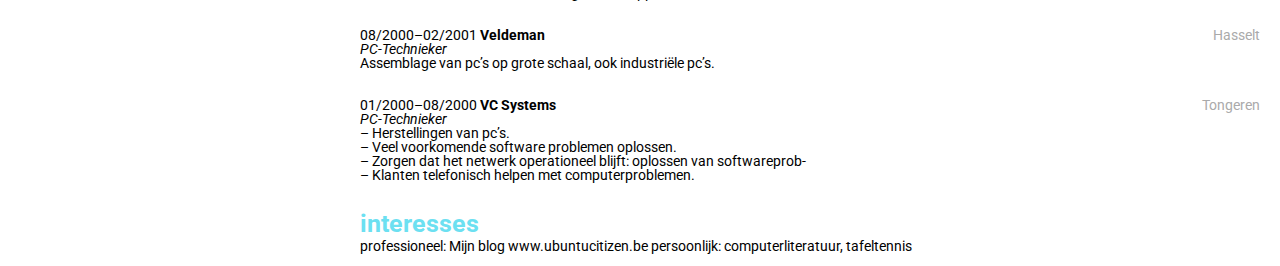
==== commit e6bd1122: "finalversion" ====
--- a/cv.html
+++ b/cv.html
@@ -14,7 +14,7 @@
     <br><br>
     <div class="maingrid">
        <div class="gridinsideflex">
-        <div class="persoonlijk">persoonlijke gegevens</div><div class="studies">Studies</div>
+        <div class="persoonlijk">persoonlijke gegevens</div><div class="studies">studies</div>
         <div class="gegevens">Mombeekdreef 24</div><div class="studiegegevens"><span>05/2019–12/2019 <b>BeCode</b> opleiding webdeveloper</span><span class="locatie">Genk</span></div>
         <div class="gegevens">3500 Hasselt</div><div class="studiegegevens"><i>HTML5/CSS3/PHP/Symfony/Laravel</i></div>
         <div class="gegevens">België</div><div class="studiegegevens"></div>
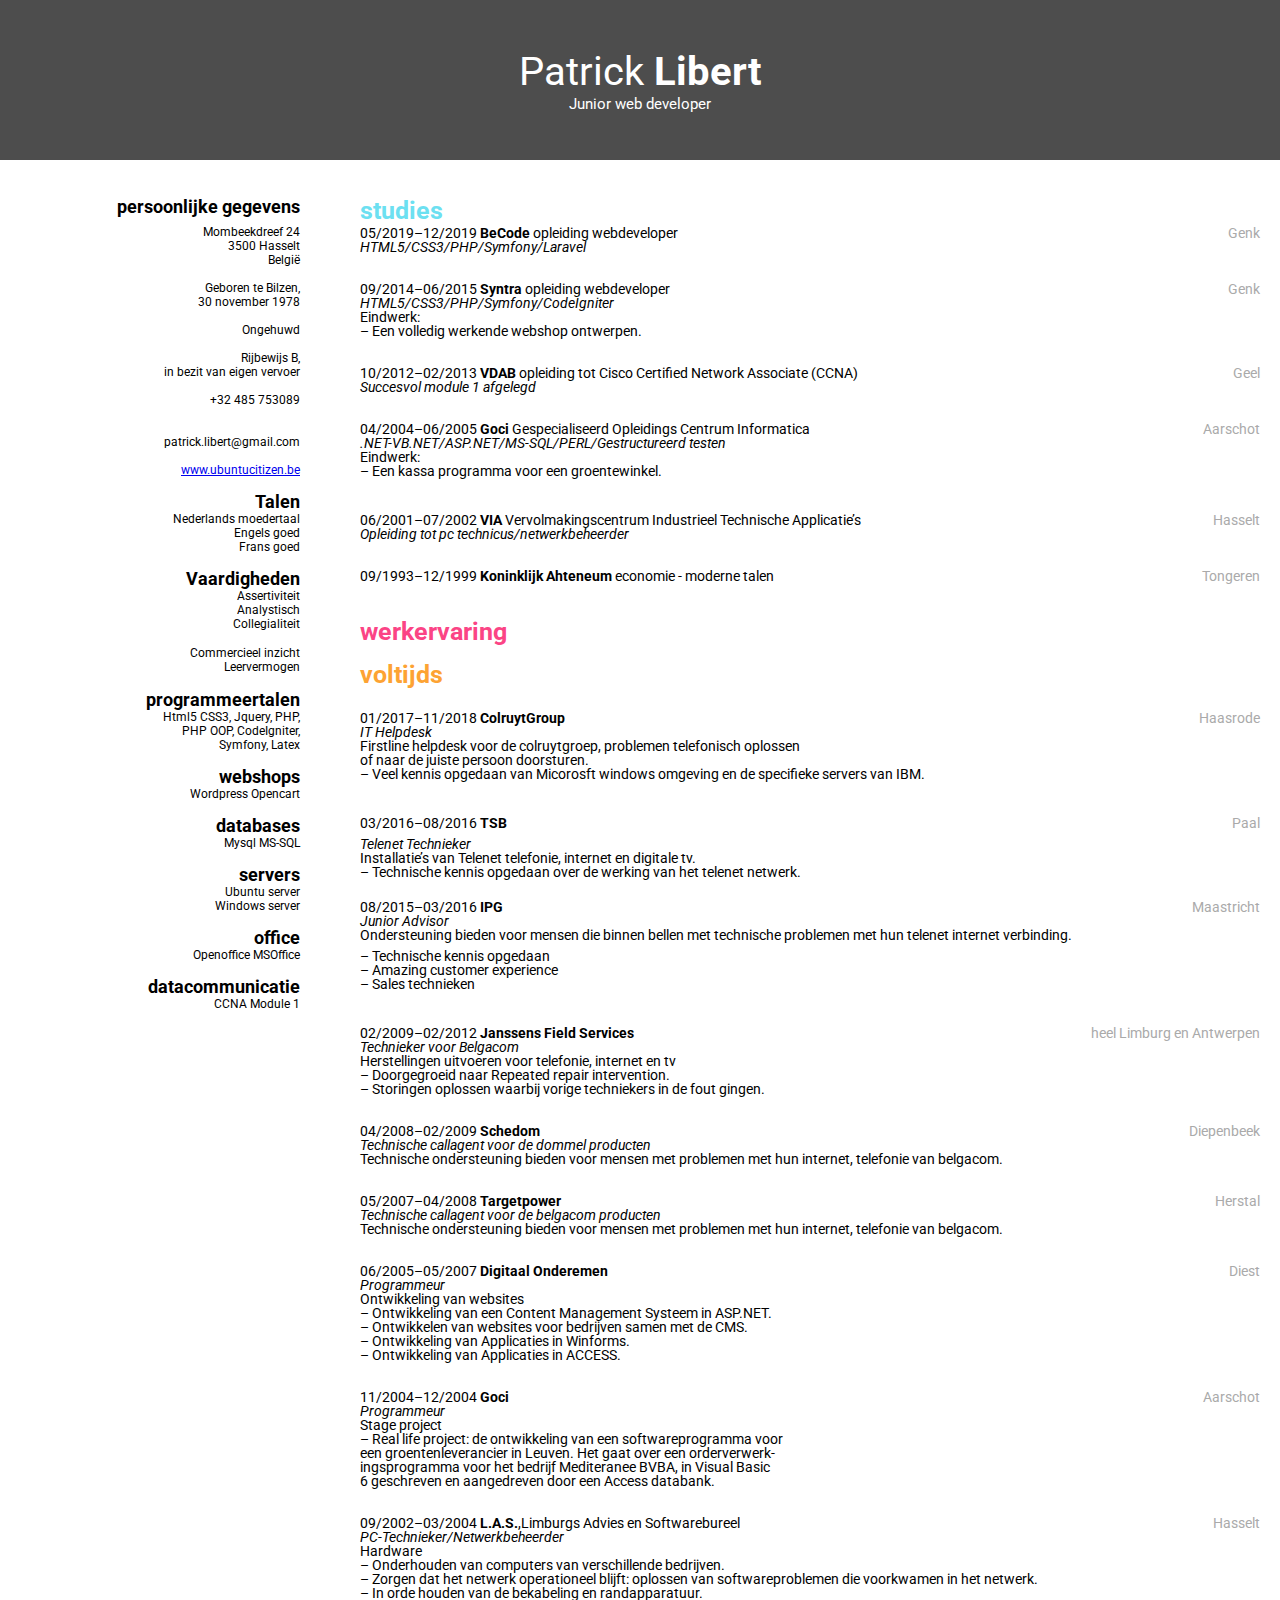
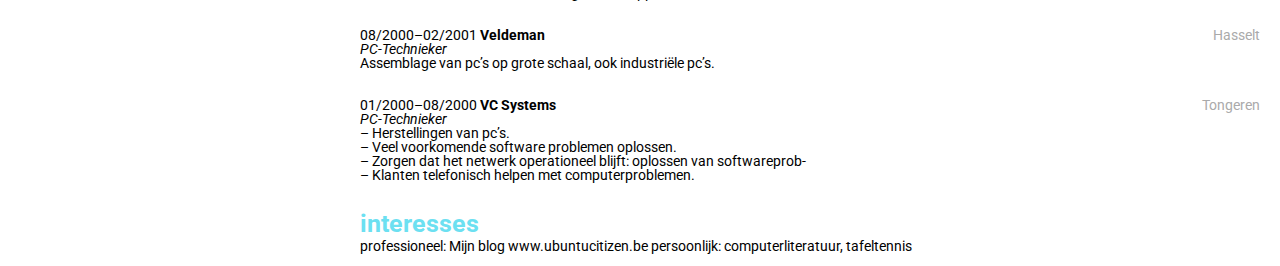
==== commit 147f12ba: "finalversion" ====
--- a/cv.html
+++ b/cv.html
@@ -32,7 +32,7 @@
         <div class="gegevens"></div><div class="studiegegevens"><span>04/2004–06/2005 <b>Goci</b> Gespecialiseerd Opleidings Centrum Informatica</span><span class="locatie">Aarschot</span></div>
         <div class="gegevens">patrick.libert@gmail.com</div><div class="studiegegevens"><i>.NET-VB.NET/ASP.NET/MS-SQL/PERL/Gestructureerd testen</i></div>
         <div class="gegevens"></div><div class="studiegegevens">Eindwerk:</div>
-        <div class="gegevens">www.ubuntucitizen.be</div><div class="studiegegevens">– Een kassa programma voor een groentewinkel.</div>
+        <div class="gegevens"><a href="www.ubuntucitizen.be">www.ubuntucitizen.be</a></div><div class="studiegegevens">– Een kassa programma voor een groentewinkel.</div>
         <div class="gegevens"></div><div class="studiegegevens"></div>
         <div class="persoonlijk">Talen</div><div class="studiegegevens"></div>
         <div class="gegevens">Nederlands moedertaal</div><div class="studiegegevens"><span>06/2001–07/2002 <b>VIA</b> Vervolmakingscentrum Industrieel Technische Applicatie’s</span><span class="locatie">Hasselt</span></div>
--- a/cv.css
+++ b/cv.css
@@ -143,4 +143,10 @@
     
     justify-content: flex-end
    
+}
+
+.link {
+    color: black;
+    text-decoration: none;
+    outline:none;
 }